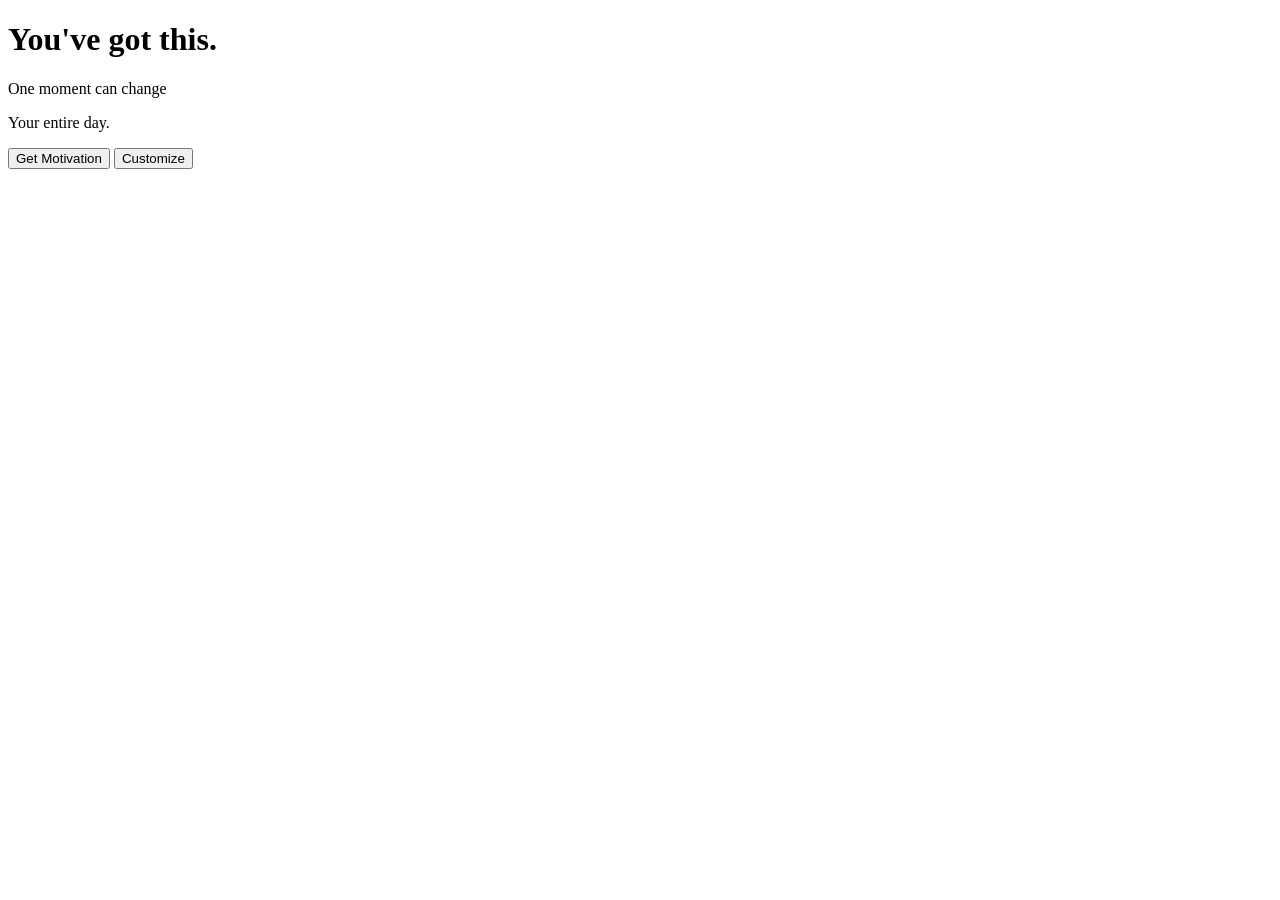
==== templates/index.html @ ab8f02a5 "final commit" ====
<!DOCTYPE html>
<html lang="en">
<head>
    <link rel="stylesheet" href="{{url_for('static', filename = 'css/home.css')}}">
    <meta charset="UTF-8">
    <meta name="viewport" content="width=device-width, initial-scale=1.0">
    <title>MOTIVATION</title>
</head>
<body>
    <div class="motivation">
       <h1>You've got this.</h1>
       <p>One moment can change</p>
       <p>Your entire day.</p>


        <div class="index-btn">
              <a href="/quote"><button class="big-btn">Get Motivation </button></a>
      <a href="/preference"><button class="small-btn">Customize </button></a>
        </div>
    
    </div>
</body>
</html>
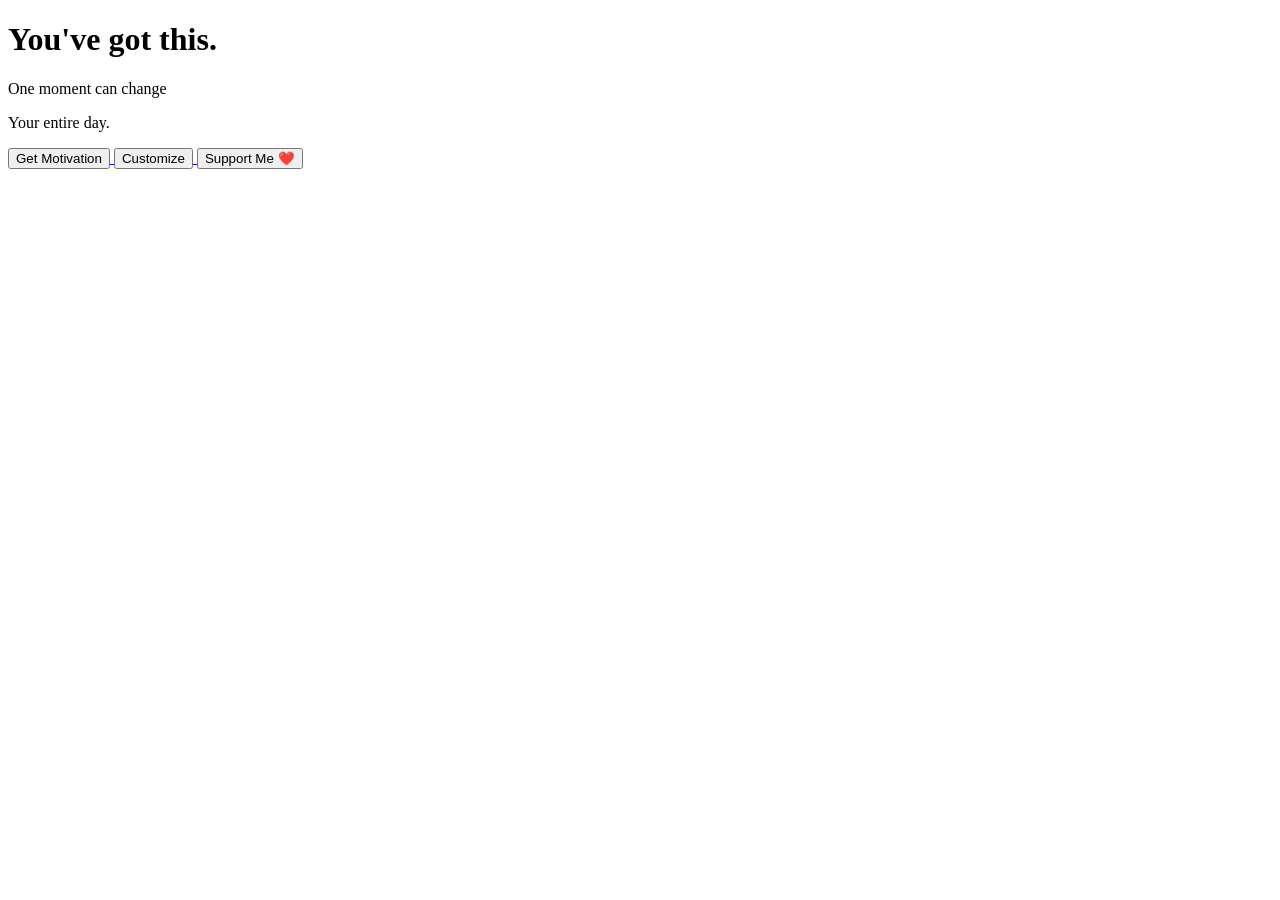
==== commit a4183328: "added a paystack for support" ====
--- a/templates/index.html
+++ b/templates/index.html
@@ -1,23 +1,38 @@
 <!DOCTYPE html>
 <html lang="en">
 <head>
-    <link rel="stylesheet" href="{{url_for('static', filename = 'css/home.css')}}">
+    <link rel="stylesheet" href="{{url_for('static', filename='css/home.css')}}">
     <meta charset="UTF-8">
     <meta name="viewport" content="width=device-width, initial-scale=1.0">
     <title>MOTIVATION</title>
 </head>
 <body>
+
     <div class="motivation">
-       <h1>You've got this.</h1>
-       <p>One moment can change</p>
-       <p>Your entire day.</p>
 
+        <h1>You've got this.</h1>
+
+        <p>One moment can change</p>
+        <p>Your entire day.</p>
 
         <div class="index-btn">
-              <a href="/quote"><button class="big-btn">Get Motivation </button></a>
-      <a href="/preference"><button class="small-btn">Customize </button></a>
+
+            <a href="/quote">
+                <button class="big-btn">Get Motivation</button>
+            </a>
+
+            <a href="/preference">
+                <button class="small-btn">Customize</button>
+            </a>
+
+            <!-- SUPPORT BUTTON -->
+            <a href="/support">
+                <button class="support-btn">Support Me ❤️</button>
+            </a>
+
         </div>
-    
+
     </div>
+
 </body>
 </html>
